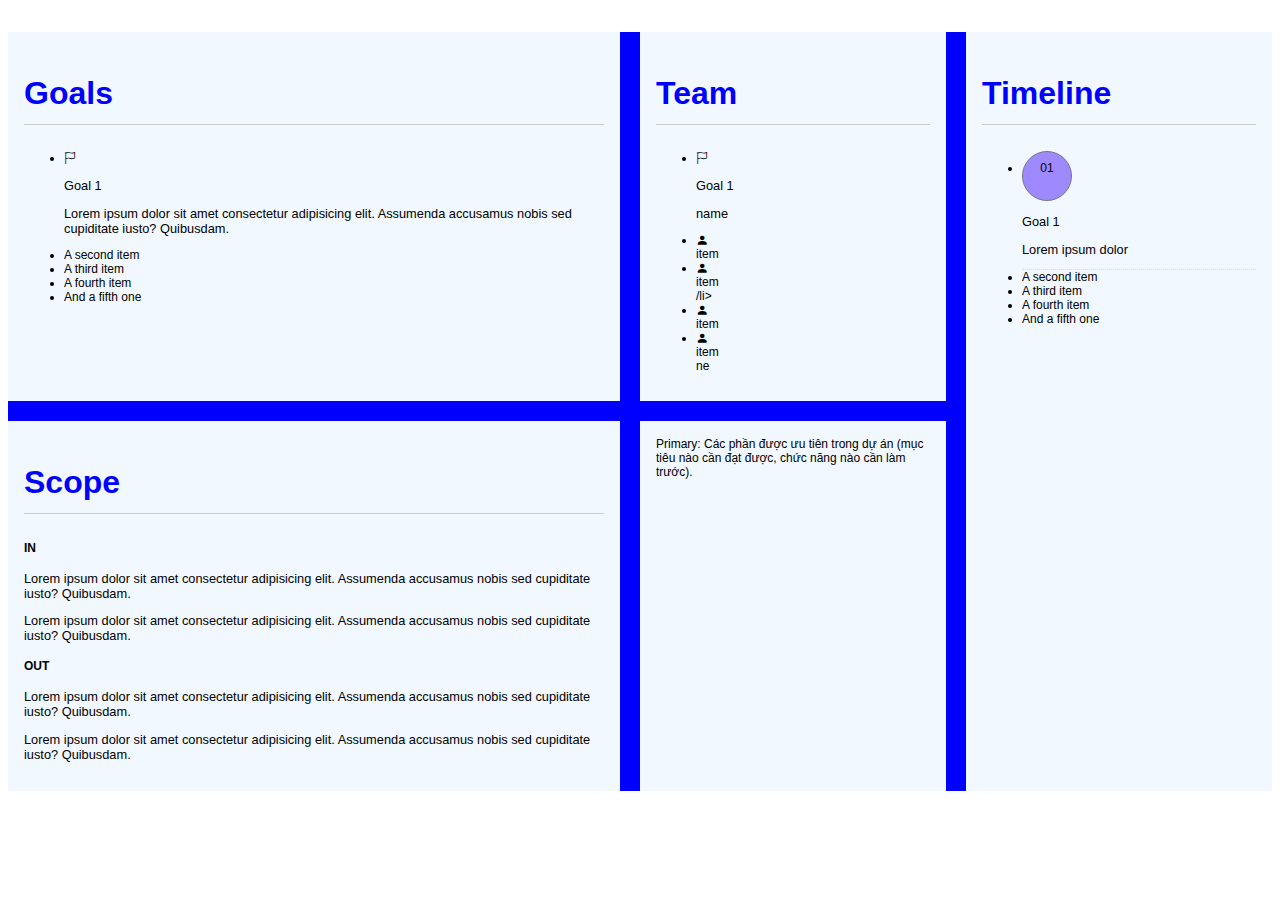
==== digital-cv.html @ 1bd438bf "Upload file" ====
<!DOCTYPE html>
<html lang="en">
  <head>
    <meta charset="UTF-8" />
    <meta http-equiv="X-UA-Compatible" content="IE=edge" />
    <meta
      name="viewport"
      content="width=device-width, initial-scale=1, minimum-scale=1"
    />
    <!-- <meta name="viewport" content="width=device-width, initial-scale=1.0" /> -->
    <link rel="stylesheet" href="css/digistyle.css" />
    <!-- bootstrap -->
    <link
      href="https://cdn.jsdelivr.net/npm/bootstrap@5.1.3/dist/css/bootstrap.min.css"
      rel="stylesheet"
      integrity="sha384-1BmE4kWBq78iYhFldvKuhfTAU6auU8tT94WrHftjDbrCEXSU1oBoqyl2QvZ6jIW3"
      crossorigin="anonymous"
    />
    <!-- bootstrap icon cdn-->
    <link
      rel="stylesheet"
      href="https://cdn.jsdelivr.net/npm/bootstrap-icons@1.3.0/font/bootstrap-icons.css"
    />

    <title>Digital-cv</title>
  </head>
  <body>
    <div class="container container-sm p-4">
      <div class="goals">
        <h2>Goals</h2>
        <ul class="list-group list-group-flush">
          <li class="list-group-item d-flex">
            <div><i class="bi bi-flag h2"></i></div>
            <div class="text ms-3">
              <p class="lead m-0 fw-bold">Goal 1</p>
              <p>
                Lorem ipsum dolor sit amet consectetur adipisicing elit.
                Assumenda accusamus nobis sed cupiditate iusto? Quibusdam.
              </p>
            </div>
          </li>
          <li class="list-group-item">A second item</li>
          <li class="list-group-item">A third item</li>
          <li class="list-group-item">A fourth item</li>
          <li class="list-group-item">And a fifth one</li>
        </ul>
      </div>
      <div class="scope">
        <h2>Scope</h2>
        <div class="row">
          <div class="col">
            <h4 class="mb-2">IN</h4>
            <p>
              Lorem ipsum dolor sit amet consectetur adipisicing elit. Assumenda
              accusamus nobis sed cupiditate iusto? Quibusdam.
            </p>
            <p>
              Lorem ipsum dolor sit amet consectetur adipisicing elit. Assumenda
              accusamus nobis sed cupiditate iusto? Quibusdam.
            </p>
          </div>

          <div class="col">
            <h4 class="mb-2">OUT</h4>
            <p>
              Lorem ipsum dolor sit amet consectetur adipisicing elit. Assumenda
              accusamus nobis sed cupiditate iusto? Quibusdam.
            </p>
            <p>
              Lorem ipsum dolor sit amet consectetur adipisicing elit. Assumenda
              accusamus nobis sed cupiditate iusto? Quibusdam.
            </p>
          </div>
        </div>
      </div>
      <div class="team">
        <h2>Team</h2>
        <ul class="list-group list-group-flush">
          <li
            class="list-group-item d-flex border-0 justify-content-sm-start bg-warning"
          >
            <div><i class="bi bi-flag h2"></i></div>
            <div class="text ms-3">
              <p class="lead m-0 fw-bold">Goal 1</p>
              <p>name</p>
            </div>
          </li>
          <li class="list-group-item d-flex border-0">
            <div class="">
              <i class="bi bi-person-fill h2"> </i>
            </div>
            <div class="text ms-3">item</div>
          </li>
          <li class="list-group-item border-0">
            <div class=""><i class="bi bi-person-fill"></i></div>
            <div class="text">item</div>
            /li>
          </li>

          <li class="list-group-item border-0">
            <div class=""><i class="bi bi-person-fill"></i></div>
            <div class="text">item</div>
          </li>
          <li class="list-group-item border-0">
            <div class=""><i class="bi bi-person-fill"></i></div>
            <div class="text">item</div>
            ne
          </li>
        </ul>
      </div>
      <div class="primary">
        Primary: Các phần được ưu tiên trong dự án (mục tiêu nào cần đạt được,
        chức năng nào cần làm trước).
      </div>
      <div class="timeline">
        <h2>Timeline</h2>
        <ul class="list-group list-group-flush">
          <li
            class="list-group-item bd-green-dot tes d-flex justify-content-start"
          >
            <span class="oval">01</span>
            <div class="text ms-3">
              <p class="lead m-0 fw-bold">Goal 1</p>
              <p>Lorem ipsum dolor</p>
            </div>
          </li>
          <li class="list-group-item">A second item</li>
          <li class="list-group-item">A third item</li>
          <li class="list-group-item">A fourth item</li>
          <li class="list-group-item">And a fifth one</li>
        </ul>
      </div>
    </div>
    <!-- bundle -->
    <script
      src="https://cdn.jsdelivr.net/npm/bootstrap@5.1.3/dist/js/bootstrap.bundle.min.js"
      integrity="sha384-ka7Sk0Gln4gmtz2MlQnikT1wXgYsOg+OMhuP+IlRH9sENBO0LRn5q+8nbTov4+1p"
      crossorigin="anonymous"
    ></script>
  </body>
</html>
---- css/digistyle.css ----
:root {
  --blue-strong: #00f;
  --blue-light: #f1f8ff;
  --violer-light: #9e89ff;
  --green-light: #c1e6ed;
  --grey: #777586;
}
body {
  font: 0.75em sans-serif;
}
.bg-blue-light {
  background-color: var(--blue-light) !important;
}
.bd-green-dot {
  border-bottom: 1px dotted var(--green-light) !important;
}
h2 {
  font-size: 2rem;
  color: var(--blue-strong);
  padding-bottom: 0.75rem;
  border-bottom: 1px solid #ccc;
}

p {
  font-size: 0.8rem;
}
.container {
  margin: 2rem auto;
  background-color: var(--blue-strong);
  display: grid;
  grid-template-columns: 2fr 1fr 1fr;

  gap: 1.25rem;
  height: 100%;
}
.container > * {
  background-color: var(--blue-light);
  padding: 1rem;
}

.list-group-item {
  background-color: transparent !important;
}

.timeline {
  grid-column: 3/4;
  grid-row: 1 / span 2;
}
.scope {
  grid-row-start: 2;
}
.oval {
  display: inline-block;
  text-align: center;
  line-height: 2rem;
  width: 3rem;
  height: 3rem;
  border-radius: 50%;
  border: 1px solid var(--grey);
  background-color: var(--violer-light);
}
.tes {
  margin-right: 0;
}
@media (max-width: 768px) {
  .container {
    display: flex;
    flex-direction: column;
    align-items: stretch;
  }
  .d-flex {
    flex-direction: column;
    align-items: center;
  }
  .row {
    flex-direction: column;
  }
  .d-grid {
  }
}
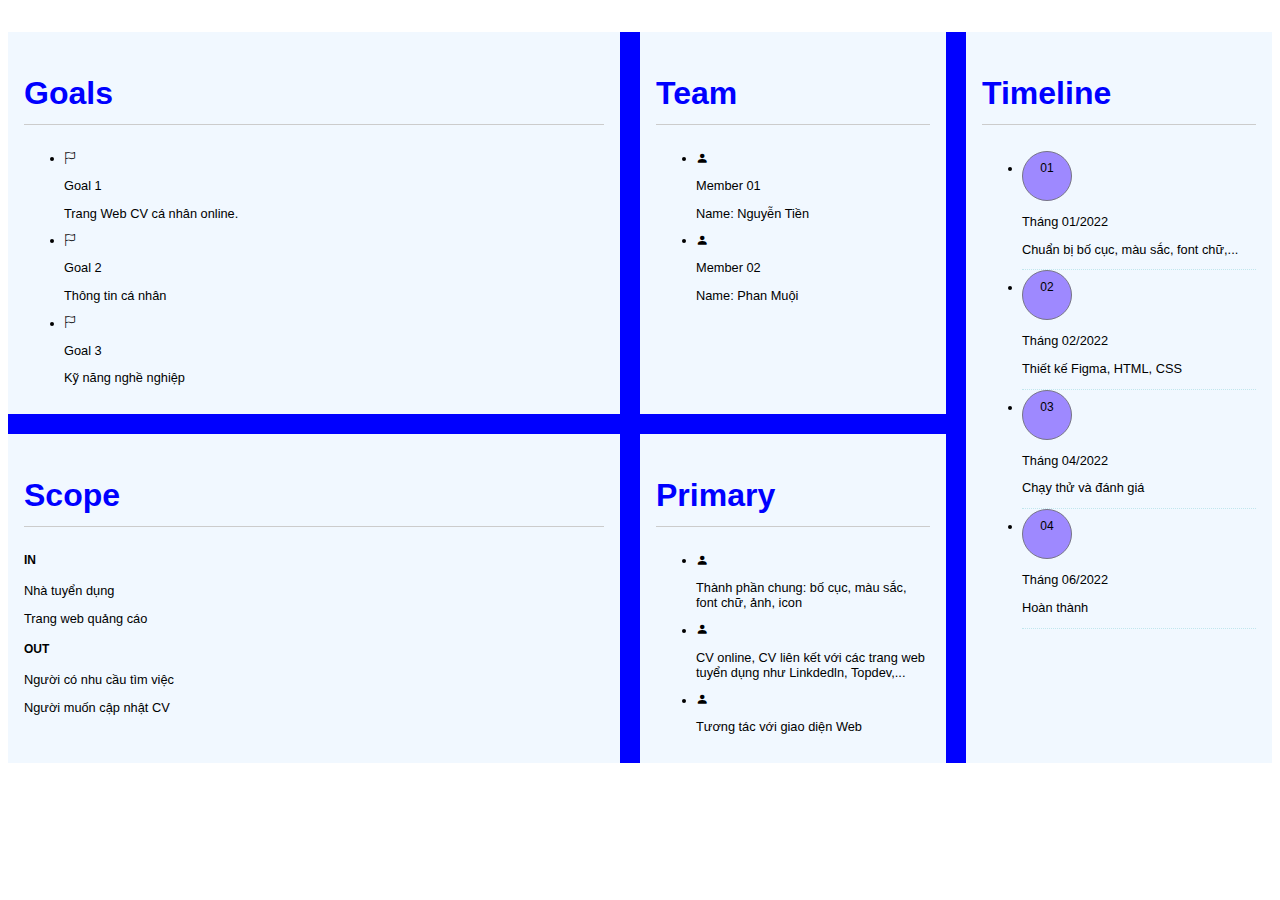
==== commit fffb74fb: "Update digital-cv.html" ====
--- a/digital-cv.html
+++ b/digital-cv.html
@@ -34,15 +34,29 @@
             <div class="text ms-3">
               <p class="lead m-0 fw-bold">Goal 1</p>
               <p>
-                Lorem ipsum dolor sit amet consectetur adipisicing elit.
-                Assumenda accusamus nobis sed cupiditate iusto? Quibusdam.
+               Trang Web CV cá nhân online.
               </p>
             </div>
           </li>
-          <li class="list-group-item">A second item</li>
-          <li class="list-group-item">A third item</li>
-          <li class="list-group-item">A fourth item</li>
-          <li class="list-group-item">And a fifth one</li>
+          
+           <li class="list-group-item d-flex">
+            <div><i class="bi bi-flag h2"></i></div>
+            <div class="text ms-3">
+              <p class="lead m-0 fw-bold">Goal 2</p>
+              <p>
+               Thông tin cá nhân
+              </p>
+            </div>
+          </li>
+           <li class="list-group-item d-flex">
+            <div><i class="bi bi-flag h2"></i></div>
+            <div class="text ms-3">
+              <p class="lead m-0 fw-bold">Goal 3</p>
+              <p>
+               Kỹ năng nghề nghiệp
+              </p>
+            </div>
+          </li>
         </ul>
       </div>
       <div class="scope">
@@ -51,24 +65,20 @@
           <div class="col">
             <h4 class="mb-2">IN</h4>
             <p>
-              Lorem ipsum dolor sit amet consectetur adipisicing elit. Assumenda
-              accusamus nobis sed cupiditate iusto? Quibusdam.
+              Nhà tuyển dụng
             </p>
             <p>
-              Lorem ipsum dolor sit amet consectetur adipisicing elit. Assumenda
-              accusamus nobis sed cupiditate iusto? Quibusdam.
+              Trang web quảng cáo
             </p>
           </div>
 
           <div class="col">
             <h4 class="mb-2">OUT</h4>
             <p>
-              Lorem ipsum dolor sit amet consectetur adipisicing elit. Assumenda
-              accusamus nobis sed cupiditate iusto? Quibusdam.
+             Người có nhu cầu tìm việc
             </p>
             <p>
-              Lorem ipsum dolor sit amet consectetur adipisicing elit. Assumenda
-              accusamus nobis sed cupiditate iusto? Quibusdam.
+              Người muốn cập nhật CV
             </p>
           </div>
         </div>
@@ -77,40 +87,57 @@
         <h2>Team</h2>
         <ul class="list-group list-group-flush">
           <li
-            class="list-group-item d-flex border-0 justify-content-sm-start bg-warning"
+            class="list-group-item d-flex border-0 justify-content-sm-start"
           >
-            <div><i class="bi bi-flag h2"></i></div>
+            <div> <i class="bi bi-person-fill h2"> </i></div>
             <div class="text ms-3">
-              <p class="lead m-0 fw-bold">Goal 1</p>
-              <p>name</p>
+              <p class="lead m-0 fw-bold">Member 01</p>
+              <p>Name: Nguyễn Tiền</p>
             </div>
           </li>
-          <li class="list-group-item d-flex border-0">
-            <div class="">
-              <i class="bi bi-person-fill h2"> </i>
+          
+           <li
+            class="list-group-item d-flex border-0 justify-content-sm-start"
+          >
+            <div> <i class="bi bi-person-fill h2"> </i></div>
+            <div class="text ms-3">
+              <p class="lead m-0 fw-bold">Member 02</p>
+              <p>Name: Phan Muội</p>
             </div>
-            <div class="text ms-3">item</div>
           </li>
-          <li class="list-group-item border-0">
-            <div class=""><i class="bi bi-person-fill"></i></div>
-            <div class="text">item</div>
-            /li>
-          </li>
-
-          <li class="list-group-item border-0">
-            <div class=""><i class="bi bi-person-fill"></i></div>
-            <div class="text">item</div>
-          </li>
-          <li class="list-group-item border-0">
-            <div class=""><i class="bi bi-person-fill"></i></div>
-            <div class="text">item</div>
-            ne
-          </li>
+          
         </ul>
       </div>
       <div class="primary">
-        Primary: Các phần được ưu tiên trong dự án (mục tiêu nào cần đạt được,
-        chức năng nào cần làm trước).
+        <h2>Primary</h2>
+        <ul class="list-group list-group-flush">
+          <li
+            class="list-group-item d-flex border-0 justify-content-sm-start"
+          >
+            <div> <i class="bi bi-person-fill h2"> </i></div>
+            <div class="text ms-3">
+              
+              <p>Thành phần chung: bố cục, màu sắc, font chữ, ảnh, icon</p>
+            </div>
+          </li>
+          
+           <li
+            class="list-group-item d-flex border-0 justify-content-sm-start"  >
+            <div> <i class="bi bi-person-fill h2"> </i></div>
+            <div class="text ms-3">
+             
+              <p>CV online, CV liên kết với các trang web tuyển dụng như Linkdedln, Topdev,...</p>
+            </div>
+          </li>
+           <li
+            class="list-group-item d-flex border-0 justify-content-sm-start"  >
+            <div> <i class="bi bi-person-fill h2"> </i></div>
+            <div class="text ms-3">
+             
+              <p>Tương tác với giao diện Web</p>
+            </div>
+          </li>
+        </ul>
       </div>
       <div class="timeline">
         <h2>Timeline</h2>
@@ -120,14 +147,38 @@
           >
             <span class="oval">01</span>
             <div class="text ms-3">
-              <p class="lead m-0 fw-bold">Goal 1</p>
-              <p>Lorem ipsum dolor</p>
+              <p class="lead m-0 fw-bold">Tháng 01/2022</p>
+              <p>Chuẩn bị bố cục, màu sắc, font chữ,...</p>
             </div>
           </li>
-          <li class="list-group-item">A second item</li>
-          <li class="list-group-item">A third item</li>
-          <li class="list-group-item">A fourth item</li>
-          <li class="list-group-item">And a fifth one</li>
+          
+          <li
+            class="list-group-item bd-green-dot tes d-flex justify-content-start"
+          >
+            <span class="oval">02</span>
+            <div class="text ms-3">
+              <p class="lead m-0 fw-bold">Tháng 02/2022</p>
+              <p>Thiết kế Figma, HTML, CSS </p>
+            </div>
+          </li>
+          <li
+            class="list-group-item bd-green-dot tes d-flex justify-content-start"
+          >
+            <span class="oval">03</span>
+            <div class="text ms-3">
+              <p class="lead m-0 fw-bold">Tháng 04/2022</p>
+              <p>Chạy thử và đánh giá</p>
+            </div>
+          </li>
+          <li
+            class="list-group-item bd-green-dot tes d-flex justify-content-start"
+          >
+            <span class="oval">04</span>
+            <div class="text ms-3">
+              <p class="lead m-0 fw-bold">Tháng 06/2022</p>
+              <p>Hoàn thành</p>
+            </div>
+          </li>
         </ul>
       </div>
     </div>
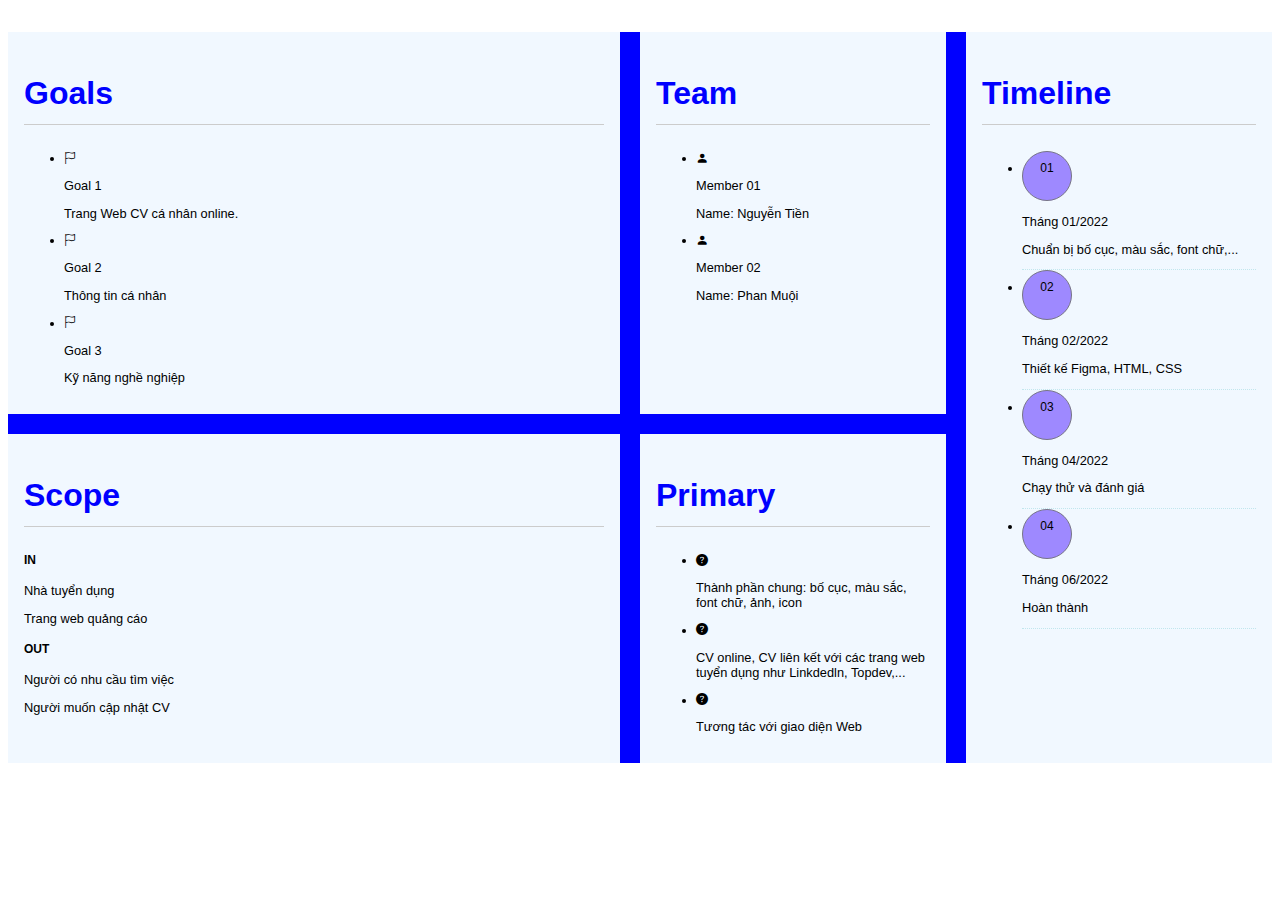
==== commit fe6c7466: "Update digital-cv.html" ====
--- a/digital-cv.html
+++ b/digital-cv.html
@@ -25,161 +25,154 @@
     <title>Digital-cv</title>
   </head>
   <body>
-    <div class="container container-sm p-4">
+    <div class="container container-sm p-3">
       <div class="goals">
         <h2>Goals</h2>
-        <ul class="list-group list-group-flush">
-          <li class="list-group-item d-flex">
-            <div><i class="bi bi-flag h2"></i></div>
-            <div class="text ms-3">
-              <p class="lead m-0 fw-bold">Goal 1</p>
-              <p>
-               Trang Web CV cá nhân online.
-              </p>
-            </div>
-          </li>
-          
-           <li class="list-group-item d-flex">
-            <div><i class="bi bi-flag h2"></i></div>
-            <div class="text ms-3">
-              <p class="lead m-0 fw-bold">Goal 2</p>
-              <p>
-               Thông tin cá nhân
-              </p>
-            </div>
-          </li>
-           <li class="list-group-item d-flex">
-            <div><i class="bi bi-flag h2"></i></div>
-            <div class="text ms-3">
-              <p class="lead m-0 fw-bold">Goal 3</p>
-              <p>
-               Kỹ năng nghề nghiệp
-              </p>
-            </div>
-          </li>
-        </ul>
+        <div class="row m-2">
+          <ul class="list-group list-group-flush">
+            <li class="list-group-item d-flex">
+              <div class="icon"><i class="bi bi-flag h2"></i></div>
+              <div class="text ms-lg-5">
+                <p class="lead m-0 fw-bold">Goal 1</p>
+                <p>Trang Web CV cá nhân online.</p>
+              </div>
+            </li>
+
+            <li class="list-group-item d-flex">
+              <div class="icon"><i class="bi bi-flag h2"></i></div>
+              <div class="text ms-lg-5">
+                <p class="lead m-0 fw-bold">Goal 2</p>
+                <p>Thông tin cá nhân</p>
+              </div>
+            </li>
+            <li class="list-group-item d-flex bd-black-solid">
+              <div class="icon"><i class="bi bi-flag h2"></i></div>
+              <div class="text ms-lg-5">
+                <p class="lead m-0 fw-bold">Goal 3</p>
+                <p>Kỹ năng nghề nghiệp</p>
+              </div>
+            </li>
+          </ul>
+        </div>
       </div>
       <div class="scope">
         <h2>Scope</h2>
-        <div class="row">
+        <div class="row ms-2">
           <div class="col">
             <h4 class="mb-2">IN</h4>
-            <p>
-              Nhà tuyển dụng
-            </p>
-            <p>
-              Trang web quảng cáo
-            </p>
+            <p>Nhà tuyển dụng</p>
+            <p>Trang web quảng cáo</p>
           </div>
 
           <div class="col">
             <h4 class="mb-2">OUT</h4>
-            <p>
-             Người có nhu cầu tìm việc
-            </p>
-            <p>
-              Người muốn cập nhật CV
-            </p>
+            <p>Người có nhu cầu tìm việc</p>
+            <p>Người muốn cập nhật CV</p>
           </div>
         </div>
       </div>
       <div class="team">
         <h2>Team</h2>
-        <ul class="list-group list-group-flush">
-          <li
-            class="list-group-item d-flex border-0 justify-content-sm-start"
-          >
-            <div> <i class="bi bi-person-fill h2"> </i></div>
-            <div class="text ms-3">
-              <p class="lead m-0 fw-bold">Member 01</p>
-              <p>Name: Nguyễn Tiền</p>
-            </div>
-          </li>
-          
-           <li
-            class="list-group-item d-flex border-0 justify-content-sm-start"
-          >
-            <div> <i class="bi bi-person-fill h2"> </i></div>
-            <div class="text ms-3">
-              <p class="lead m-0 fw-bold">Member 02</p>
-              <p>Name: Phan Muội</p>
-            </div>
-          </li>
-          
-        </ul>
+        <div class="row m-2">
+          <ul class="list-group list-group-flush">
+            <li
+              class="list-group-item d-flex border-0 justify-content-sm-start"
+            >
+              <div class="icon"><i class="bi bi-person-fill h2"> </i></div>
+              <div class="text">
+                <p class="lead m-0 fw-bold">Member 01</p>
+                <p>Name: Nguyễn Tiền</p>
+              </div>
+            </li>
+
+            <li
+              class="list-group-item d-flex border-0 justify-content-sm-start"
+            >
+              <div class="icon"><i class="bi bi-person-fill h2"> </i></div>
+              <div class="text">
+                <p class="lead m-0 fw-bold">Member 02</p>
+                <p>Name: Phan Muội</p>
+              </div>
+            </li>
+          </ul>
+        </div>
       </div>
       <div class="primary">
         <h2>Primary</h2>
-        <ul class="list-group list-group-flush">
-          <li
-            class="list-group-item d-flex border-0 justify-content-sm-start"
-          >
-            <div> <i class="bi bi-person-fill h2"> </i></div>
-            <div class="text ms-3">
-              
-              <p>Thành phần chung: bố cục, màu sắc, font chữ, ảnh, icon</p>
-            </div>
-          </li>
-          
-           <li
-            class="list-group-item d-flex border-0 justify-content-sm-start"  >
-            <div> <i class="bi bi-person-fill h2"> </i></div>
-            <div class="text ms-3">
-             
-              <p>CV online, CV liên kết với các trang web tuyển dụng như Linkdedln, Topdev,...</p>
-            </div>
-          </li>
-           <li
-            class="list-group-item d-flex border-0 justify-content-sm-start"  >
-            <div> <i class="bi bi-person-fill h2"> </i></div>
-            <div class="text ms-3">
-             
-              <p>Tương tác với giao diện Web</p>
-            </div>
-          </li>
-        </ul>
+        <div class="row m-2">
+          <ul class="list-group list-group-flush">
+            <li
+              class="list-group-item d-flex border-0 justify-content-sm-start"
+            >
+              <div class="icon">
+                <i class="bi bi-question-circle-fill h2"></i>
+              </div>
+              <div class="text">
+                <p>Thành phần chung: bố cục, màu sắc, font chữ, ảnh, icon</p>
+              </div>
+            </li>
+
+            <li
+              class="list-group-item d-flex border-0 justify-content-sm-start"
+            >
+              <div class="icon">
+                <i class="bi bi-question-circle-fill h2"></i>
+              </div>
+              <div class="text">
+                <p>
+                  CV online, CV liên kết với các trang web tuyển dụng như
+                  Linkdedln, Topdev,...
+                </p>
+              </div>
+            </li>
+            <li
+              class="list-group-item d-flex border-0 justify-content-sm-start"
+            >
+              <div class="icon">
+                <i class="bi bi-question-circle-fill h2"></i>
+              </div>
+              <div class="text">
+                <p>Tương tác với giao diện Web</p>
+              </div>
+            </li>
+          </ul>
+        </div>
       </div>
       <div class="timeline">
         <h2>Timeline</h2>
-        <ul class="list-group list-group-flush">
-          <li
-            class="list-group-item bd-green-dot tes d-flex justify-content-start"
-          >
-            <span class="oval">01</span>
-            <div class="text ms-3">
-              <p class="lead m-0 fw-bold">Tháng 01/2022</p>
-              <p>Chuẩn bị bố cục, màu sắc, font chữ,...</p>
-            </div>
-          </li>
-          
-          <li
-            class="list-group-item bd-green-dot tes d-flex justify-content-start"
-          >
-            <span class="oval">02</span>
-            <div class="text ms-3">
-              <p class="lead m-0 fw-bold">Tháng 02/2022</p>
-              <p>Thiết kế Figma, HTML, CSS </p>
-            </div>
-          </li>
-          <li
-            class="list-group-item bd-green-dot tes d-flex justify-content-start"
-          >
-            <span class="oval">03</span>
-            <div class="text ms-3">
-              <p class="lead m-0 fw-bold">Tháng 04/2022</p>
-              <p>Chạy thử và đánh giá</p>
-            </div>
-          </li>
-          <li
-            class="list-group-item bd-green-dot tes d-flex justify-content-start"
-          >
-            <span class="oval">04</span>
-            <div class="text ms-3">
-              <p class="lead m-0 fw-bold">Tháng 06/2022</p>
-              <p>Hoàn thành</p>
-            </div>
-          </li>
-        </ul>
+        <div class="row m-2">
+          <ul class="list-group list-group-flush">
+            <li class="list-group-item bd-green-dot d-grid">
+              <span class="oval">01</span>
+              <div class="text">
+                <p class="lead m-0 fw-bold">Tháng 01/2022</p>
+                <p>Chuẩn bị bố cục, màu sắc, font chữ,...</p>
+              </div>
+            </li>
+
+            <li class="list-group-item bd-green-dot d-grid">
+              <span class="oval">02</span>
+              <div class="text">
+                <p class="lead m-0 fw-bold">Tháng 02/2022</p>
+                <p>Thiết kế Figma, HTML, CSS</p>
+              </div>
+            </li>
+            <li class="list-group-item bd-green-dot d-grid">
+              <span class="oval">03</span>
+              <div class="text">
+                <p class="lead m-0 fw-bold">Tháng 04/2022</p>
+                <p>Chạy thử và đánh giá</p>
+              </div>
+            </li>
+            <li class="list-group-item bd-green-dot d-grid">
+              <span class="oval">04</span>
+              <div class="text">
+                <p class="lead m-0 fw-bold">Tháng 06/2022</p>
+                <p>Hoàn thành</p>
+              </div>
+            </li>
+          </ul>
+        </div>
       </div>
     </div>
     <!-- bundle -->
